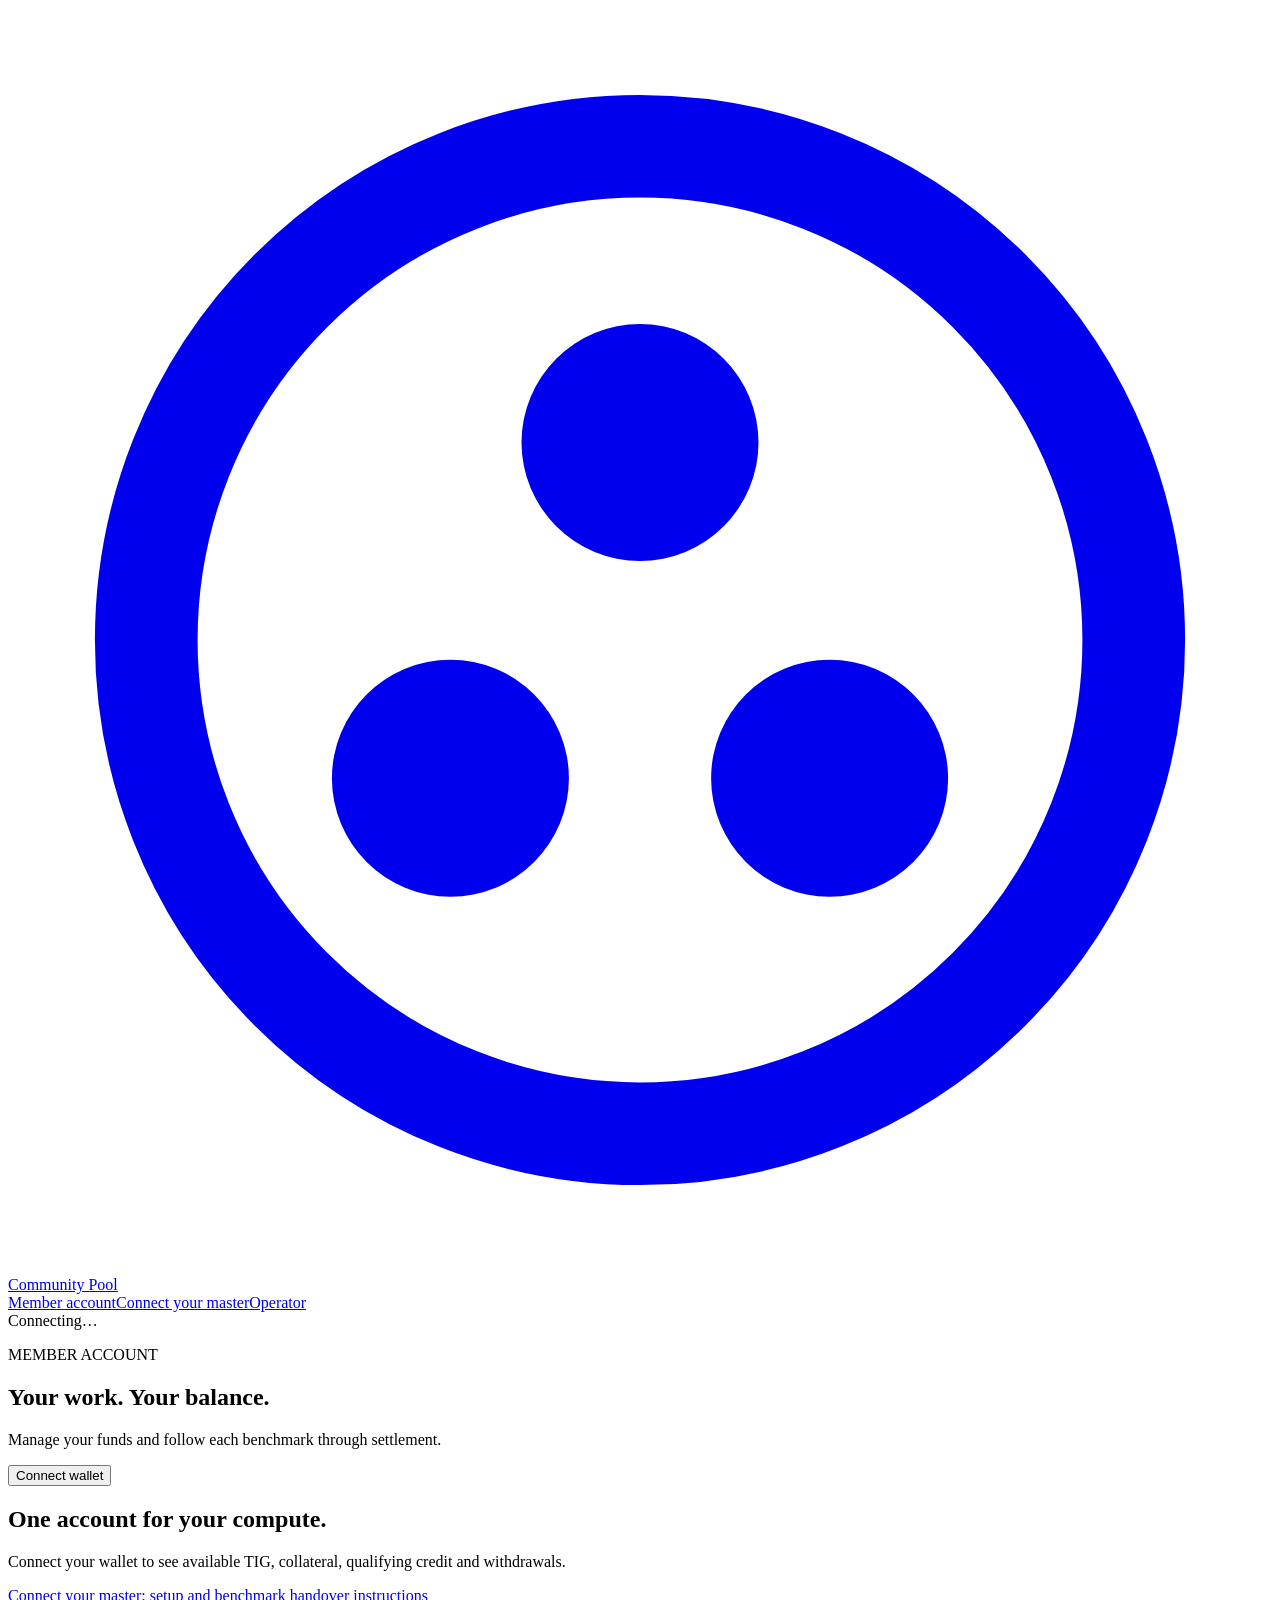
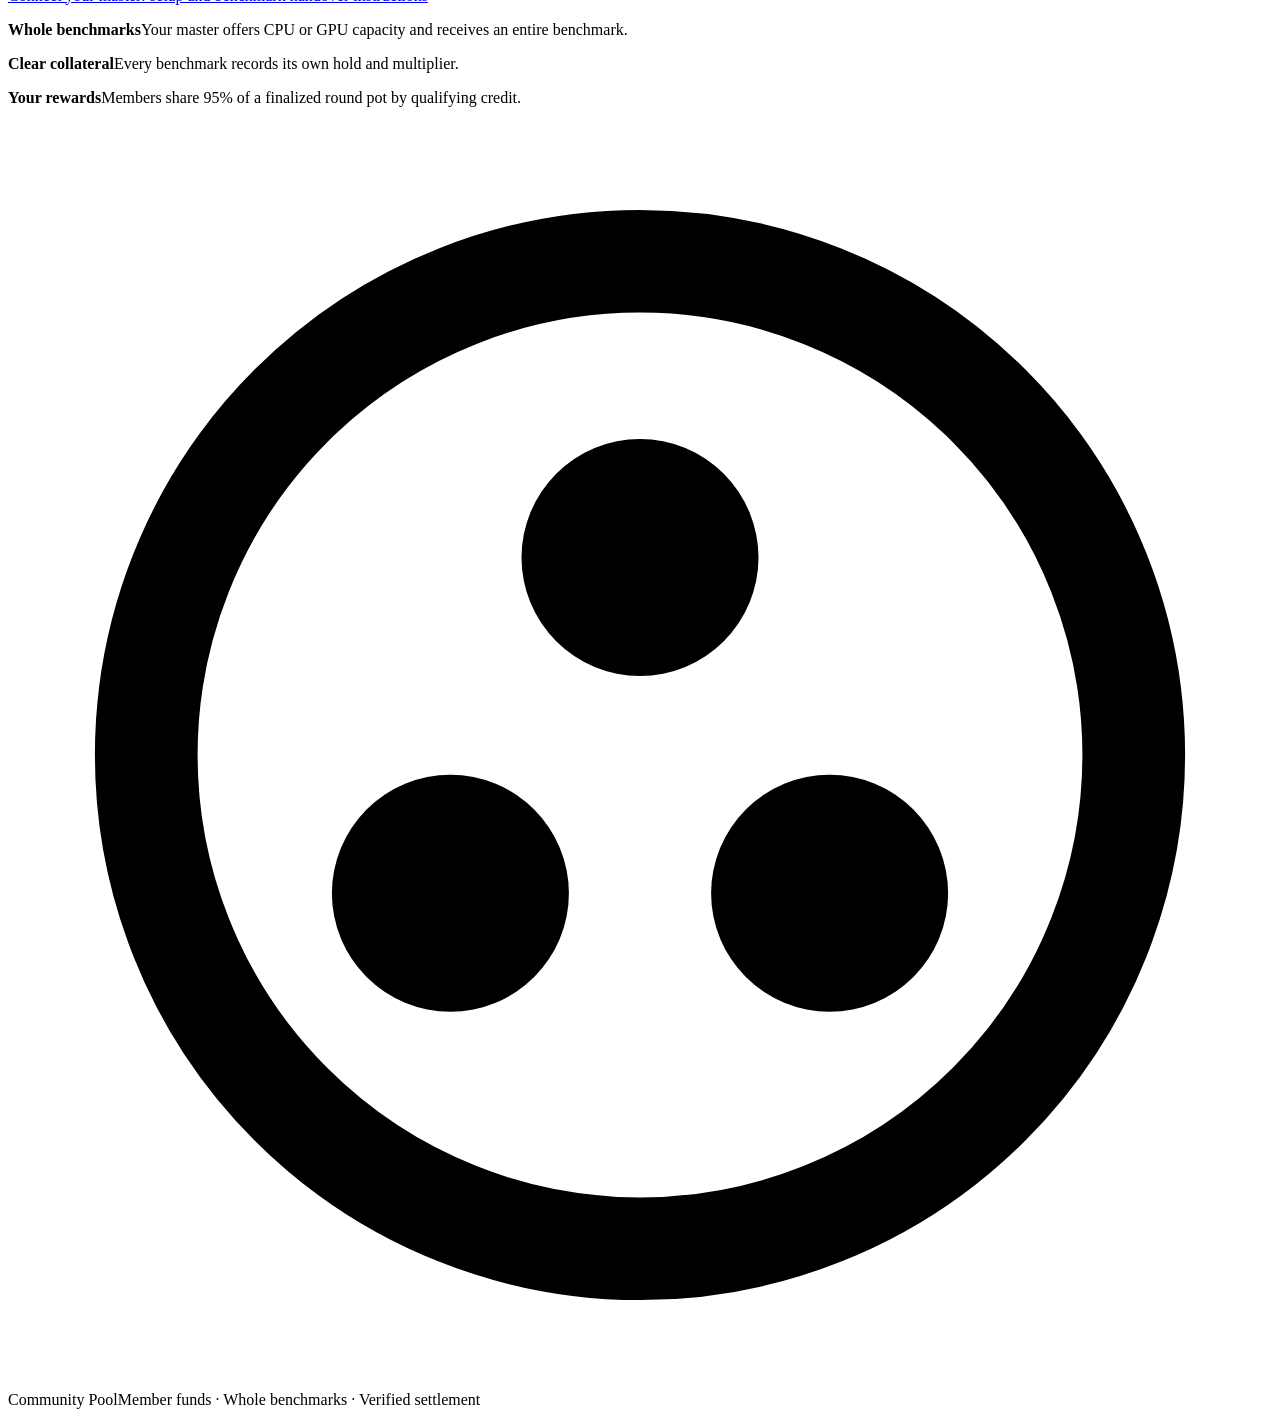
==== pool_manager/pool_v2/web/index.html @ d70a9831 "Rebrand the member and operator screens as Community Pool Rename the product from InnoPool v2 to Com" ====
<!doctype html>
<html lang="en">
<head>
  <meta charset="utf-8"><meta name="viewport" content="width=device-width, initial-scale=1">
  <meta name="pool-api-origin" content="__POOL_V2_API_ORIGIN__">
  <meta name="description" content="Community Pool is a member-run pool for The Innovation Game: whole benchmarks, member funds and verified settlement.">
  <meta name="theme-color" content="#0f6b73">
  <link rel="icon" href="data:image/svg+xml,%3Csvg xmlns='http://www.w3.org/2000/svg' viewBox='0 0 32 32'%3E%3Crect width='32' height='32' rx='7' fill='%230f6b73'/%3E%3Ccircle cx='16' cy='16' r='10.5' fill='none' stroke='%23fff' stroke-width='2.4'/%3E%3Cg fill='%23fff'%3E%3Ccircle cx='16' cy='11.8' r='2.5'/%3E%3Ccircle cx='12' cy='19' r='2.5'/%3E%3Ccircle cx='20' cy='19' r='2.5'/%3E%3C/g%3E%3C/svg%3E">
  <title>Community Pool · Member accounts</title>
  <link rel="stylesheet" href="/assets/style.css"><script type="module" src="/assets/app.js"></script>
</head>
<body>
<header class="site-header"><a class="brand" href="/"><svg class="mark" viewBox="0 0 32 32" fill="currentColor" aria-hidden="true" focusable="false"><circle cx="16" cy="16" r="12.5" fill="none" stroke="currentColor" stroke-width="2.6"/><circle cx="16" cy="11" r="3"/><circle cx="11.2" cy="19.5" r="3"/><circle cx="20.8" cy="19.5" r="3"/></svg><span class="wordmark">Community Pool</span></a><nav aria-label="Main"><a href="/">Member account</a><a href="/join">Connect your master</a><a href="/operator">Operator</a></nav><span class="pill" id="work-status">Connecting…</span></header>
<main>
  <p id="message" role="status" class="notice" hidden></p>
  <section id="member-page">
    <div class="page-heading"><div><p class="eyebrow">MEMBER ACCOUNT</p><h1>Your work. Your balance.</h1><p class="muted">Manage your funds and follow each benchmark through settlement.</p></div><div class="account-controls"><span id="connected-wallet" class="mono"></span><button id="connect-wallet">Connect wallet</button><button id="refresh-member" class="secondary" hidden>Refresh</button><button id="sign-out" class="secondary" hidden>Sign out</button></div></div>
    <section id="master-setup-guide" class="card setup-guide" hidden aria-labelledby="master-setup-title">
      <h2 id="master-setup-title">Receive benchmarks in your own master</h2>
      <p>Your master connects to the pool and receives one complete benchmark. You configure how it shares computation between your compatible machines and combines their outputs. Helper machines do not register with the pool.</p>
      <ol>
        <li><strong>Register your account.</strong> Use <strong>Connect wallet</strong> above and sign the login message.</li>
        <li><strong>Prepare collateral.</strong> Check <strong>Available funds</strong>. If you need to deposit, use the network, TIG contract and address displayed under <strong>Member funds</strong>, send from your registered wallet and wait for the finalized credit. Each benchmark has one collateral hold and uses one of your two slots, however many machines compute it.</li>
        <li><strong>Create an execution token.</strong> Use the button under <strong>Connect your compute</strong>. Keep this token in your master. Helpers need your master's jobs, not pool credentials. Tokens expire after 30 days; your account lists expiry and lets you replace or revoke them.</li>
        <li><strong>Connect and receive work.</strong> Configure your master with the API settings below. Check pool availability and your account, offer compatible CPU or GPU capacity, then save and acknowledge the assignment before dispatching computation to your machines.</li>
      </ol>
      <p><strong>API base:</strong> <code class="wrap">__POOL_V2_API_ORIGIN__/api/v2</code></p>
      <p class="muted">Your custom master chooses its concurrency from its own configuration or connected machines. No website concurrency choice is required. The reference installer below runs on one machine and does not set up a distributed master.</p>
      <details>
        <summary>Pool connection and receiving a benchmark</summary>
        <p>Use these headers for authenticated member requests. Send JSON bodies with <code>Content-Type: application/json</code>. Keep the token private and refuse authenticated redirects.</p>
        <pre class="wrap">Authorization: Bearer &lt;execution-token&gt;
X-InnoPool-Version: 2.0</pre>
        <p><code>GET /api/v2/capabilities</code> is public. Confirm <code>api_version: "2.0"</code>, <code>assignment_unit: "whole-benchmark"</code> and <code>work_enabled: true</code>. <code>GET /api/v2/member/balance</code> with your token checks account access and funds/slots. <code>GET /api/v2/release</code> supplies the pinned runtime images.</p>
        <p>Persist a unique request key and the exact offer, then send <code>POST /api/v2/work-requests</code>:</p>
        <pre class="wrap">{
  "request_key": "&lt;your-persisted-unique-key&gt;",
  "resource": "CPU",
  "compute_type": "aws_c7a",
  "capacity": {"workers": 12}
}</pre>
        <p><code>capacity.workers</code> declares available simultaneous nonce computations, from 1 to 4096, across compatible machines. For example, three machines offering four each declare 12. The pool records it but does not use it to size the benchmark. Divide available capacity between concurrent benchmarks.</p>
        <p>CPU verification types are <code>aws_t3</code>, <code>aws_t3a</code>, <code>aws_t4g</code>, <code>aws_c7i</code>, <code>aws_c7a</code>, <code>aws_c7g</code>, <code>aws_m7i</code>, <code>aws_m7a</code> and <code>aws_m7g</code>. The t4g/c7g/m7g types require ARM64; other CPU types require AMD64. GPU requests use <code>resource: "GPU"</code> and <code>compute_type: "aws_g4dn"</code> on AMD64 with a compatible NVIDIA runtime. Every helper must execute the exact assigned binary/runtime compatibly.</p>
        <ol>
          <li>Save the returned request <code>id</code>. Poll <code>GET /api/v2/work-requests/{id}</code>. While <code>queued</code>, refresh before <code>expires_at</code> using <code>POST /api/v2/work-requests/{id}/refresh</code> with <code>{}</code>, while your offered capacity remains available. The default offer lifetime is 60 seconds. While <code>reserved</code>, wait for acceptance.</li>
          <li>When <code>assigned</code>, read <code>benchmark_id</code> and fetch <code>GET /api/v2/benchmarks/{benchmark_id}</code>.</li>
          <li>Save the exact <code>assignment_payload</code> string durably. Verify its UTF-8 SHA-256 equals <code>assignment_digest</code>; parsing and reserializing JSON changes the bytes. Validate the assigned settings, binary SHA-256 and pinned runtime before accepting.</li>
          <li>Send <code>POST /api/v2/benchmarks/{benchmark_id}/acknowledge</code> with <code>{"assignment_digest":"&lt;returned-digest&gt;"}</code>. Save the confirmed <code>handed_over_at</code>. A GET alone is not confirmed handover.</li>
        </ol>
        <p><strong>After confirmed handover, your account owns responsibility for the benchmark.</strong> Your master can now distribute its nonce computations using your own scheduler and transport.</p>
        <p>After a lost response, retry the same saved request key/offer or acknowledgement, or GET the benchmark to recover handover confirmation. Changed offers require a new key; expired queued offers also require a new key.</p>
      </details>
      <details>
        <summary>Returning work, recovery and troubleshooting</summary>
        <p>Save the complete assignment and every output leaf and verified quality. Cover nonce <code>0</code> through <code>num_nonces - 1</code>.</p>
        <ol>
          <li>Submit one <code>merkle_root</code> and the complete int32 <code>solution_quality</code> array in nonce order to <code>POST /api/v2/benchmarks/{benchmark_id}/results</code>.</li>
          <li>Poll the benchmark for authoritative <code>sampled_nonces</code>. Submit exactly those <code>merkle_proofs</code> in TIG's leaf/encoded-branch format to <code>POST /api/v2/benchmarks/{benchmark_id}/proofs</code>.</li>
          <li>Follow the benchmark until <code>active</code>, <code>verification_failed</code>, <code>expired</code>, <code>rejected</code> or <code>cancelled</code>. <code>stored: true</code> confirms pool storage; TIG acceptance is separate. Retain evidence through collateral settlement and pending evidence requests.</li>
        </ol>
        <p>Use one uploader per benchmark. Recover saved assignments and completed outputs after restart, and retry identical uploads after uncertain responses. Complete computation and uploads within TIG's challenge lifetime. Collateral remains held after a slot is freed until normal finalization.</p>
        <p><strong>No new work?</strong> Check the status above, available funds, occupied slots and offer expiry. A queued offer can wait for compatible work or operator funding/observations. <code>503</code> means new work is disabled or paused; existing work recovery remains available. <code>401</code> means the token is missing, expired or revoked. <code>426</code> means the protocol header is missing or wrong. For <code>400</code>/<code>422</code>, check your request fields; for <code>409</code>, read the response detail and reconcile your saved state.</p>
        <p>See the <a href="https://github.com/Daniel-T-S-Adams/tig-pool-v2/blob/main/docs/MEMBER_API_V2.md">full member API specification</a> and <a href="https://github.com/Daniel-T-S-Adams/tig-pool-v2/blob/main/docs/MEMBER_MASTER_V2.md">member master contract and diagram</a>. You can configure the reference worker's optional SSH helper mode or use your own master. Real two-server computation and restart recovery passed in rehearsal; actual mainnet acceptance and finalization remain to be checked. See the <a href="https://github.com/Daniel-T-S-Adams/tig-pool-v2/blob/main/docs/SSH_MEMBER_MASTER_VERIFICATION.md">verification record</a>.</p>
      </details>
    </section>
    <div id="member-guest" class="card welcome"><h2>One account for your compute.</h2><p>Connect your wallet to see available TIG, collateral, qualifying credit and withdrawals.</p><p><a href="/join">Connect your master: setup and benchmark handover instructions</a></p><div class="facts"><p><strong>Whole benchmarks</strong>Your master offers CPU or GPU capacity and receives an entire benchmark.</p><p><strong>Clear collateral</strong>Every benchmark records its own hold and multiplier.</p><p><strong>Your rewards</strong>Members share 95% of a finalized round pot by qualifying credit.</p></div></div>
    <div id="member-content" hidden>
      <div class="metrics"><article class="metric accent"><p>Available funds</p><strong id="available">—</strong><span>TIG · ready to use</span></article><article class="metric"><p>Held collateral</p><strong id="collateral">—</strong><span>TIG · across your benchmarks</span></article><article class="metric"><p>Pending withdrawals</p><strong id="pending">—</strong><span>TIG · reserved for payment</span></article><article class="metric"><p>Collateral multiplier</p><strong id="multiplier">—</strong><span>Applies to new benchmarks</span></article></div>
      <div class="two-columns"><section class="card"><h2>Member funds</h2><p class="muted" id="deposit-help">Deposit configuration is loading.</p><p id="deposit-address" class="mono wrap"></p><p id="deposit-network" class="small muted wrap"></p><form id="withdraw-form"><label for="withdraw-amount">Withdraw TIG</label><div class="inline"><input id="withdraw-amount" inputmode="decimal" placeholder="0.00" required autocomplete="off"><button>Request withdrawal</button></div><p class="muted small">The full amount is sent after operator review. One successful withdrawal every seven days.</p><p class="small">Destination <span id="withdrawal-wallet" class="mono wrap"></span></p><button type="button" id="change-wallet" class="text-button">Change withdrawal wallet</button></form></section><section class="card" id="worker-card"><h2>Connect your compute</h2><p>Your master requests CPU or GPU work, saves the full benchmark and keeps its evidence for verification.</p><p><a href="/join">Connect your master: API settings and benchmark handover guide</a></p><p class="muted">Up to two benchmarks may occupy your account’s execution slots. Collateral can remain held after a slot is free.</p><button id="issue-worker-token" class="secondary">Create execution token</button><div id="worker-token-box" hidden><label for="worker-token">Execution token</label><input id="worker-token" type="password" readonly autocomplete="off"><button id="copy-worker-token" class="text-button">Copy token</button><p class="muted small">Use this token only in your worker configuration. It cannot authorize withdrawals.</p></div><div id="active-tokens" aria-label="Active execution tokens"></div><h3>Single-machine reference installer</h3><p class="small muted" id="worker-install-status">The single-machine reference installer will be available with the verified release.</p><div id="worker-install-options" hidden><form id="worker-install-form"><label for="worker-compute">Worker hardware</label><select id="worker-compute"><option value="aws_c7a">CPU · AMD64</option><option value="aws_c7g">CPU · ARM64</option><option value="aws_g4dn">GPU · AMD64 with NVIDIA</option></select><label for="worker-capacity">Concurrent nonce workers on this machine</label><input id="worker-capacity" type="number" min="1" max="4096" value="1" required aria-describedby="worker-capacity-help"><p id="worker-capacity-help" class="small muted">Reference worker setting: simultaneous nonce computations on this machine. Your custom master configures its own concurrency.</p><button class="secondary">Show installation steps</button></form><div id="worker-install-guide" hidden><p><a id="worker-installer-download" download="install_worker_v2.py">Download installer</a></p><p class="small muted">Save the file as install_worker_v2.py, then run these commands on your worker machine using Python 3.12, Git and Docker.</p><pre id="worker-install-command" class="wrap"></pre><p id="worker-installer-checksum" class="small mono wrap"></p></div></div></section></div>
      <section class="card"><div class="section-heading"><h2>Your benchmarks</h2><span id="slots" class="pill"></span></div><div class="table-scroll"><table><thead><tr><th>Benchmark</th><th>Work</th><th>Round</th><th>Status</th><th>Base × multiplier</th><th>Held TIG</th></tr></thead><tbody id="member-benchmarks"></tbody></table></div></section>
      <section class="card"><h2>Qualifying credit & rewards</h2><p class="muted small">Qualifying bundles have equal weight. Credit tied at the cutoff is shared equally. Unsettled credit is not spendable TIG.</p><div class="table-scroll"><table><thead><tr><th>Round</th><th>Your qualifying credit</th><th>Settlement</th><th>Your reward · TIG</th></tr></thead><tbody id="member-rounds"></tbody></table></div></section>
      <section class="card"><h2>Withdrawals</h2><div class="table-scroll"><table><thead><tr><th>Requested</th><th>TIG</th><th>Destination</th><th>Status</th><th>Action</th></tr></thead><tbody id="member-withdrawals"></tbody></table></div></section>
      <div class="pager"><button id="member-newer" class="secondary">Newer activity</button><span id="member-page-number"></span><button id="member-older" class="secondary">Older activity</button></div>
    </div>
  </section>
  <section id="operator-page" hidden>
    <div class="page-heading"><div><p class="eyebrow">POOL OPERATIONS</p><h1>Keep the pool accountable.</h1><p class="muted">Review member funds, work confirmations and round settlements.</p></div><button id="operator-sign-out" class="secondary" hidden>Sign out</button></div>
    <form id="operator-login" class="card narrow"><h2>Operator access</h2><label for="operator-token">Operator token</label><input id="operator-token" type="password" required autocomplete="off"><button>Open operator dashboard</button><p class="muted small">The token stays in this page’s memory and is cleared when you leave.</p></form>
    <div id="operator-content" hidden>
      <div class="toolbar"><span id="observation-summary"></span><button id="refresh-operator" class="secondary">Refresh</button><button id="pause-work" class="secondary">Pause new work</button></div>
      <div class="metrics" id="operator-balances"></div>
      <section class="card"><h2>Operator income</h2><p class="muted small">Withdraw from your available operator funds, which include settled pool fees and your own contributions. Member funds and prepaid submission fees are excluded.</p><p id="operator-income-wallet" class="mono wrap"></p><p id="operator-income-balance" class="muted"></p><button id="request-operator-withdrawal" disabled>Withdraw operator funds</button><p class="muted small">Each withdrawal is reviewed below, then signed manually in the pool wallet.</p></section>
      <section class="card"><div class="section-heading"><h2>Wallet reconciliation</h2><span id="custody-health" class="pill"></span></div><p id="custody-balances" class="muted small"></p><div class="toolbar"><button id="record-token-receipt" class="secondary">Record TIG receipt</button><button id="record-native-funding" class="secondary">Record native funding</button></div><p class="muted small">Unattributed deposits need an independent ownership check before crediting a member or the operator. A public transaction hash alone does not establish ownership.</p><div class="table-scroll"><table><thead><tr><th>Source</th><th>TIG</th><th>Block</th><th>Action</th></tr></thead><tbody id="unattributed-deposits"></tbody></table></div><div id="custody-alerts"></div></section>
      <section class="card"><h2>Members & collateral</h2><p class="muted small">Changing a multiplier affects new benchmarks only. Existing holds keep their recorded amount.</p><div class="table-scroll"><table><thead><tr><th>Member wallet</th><th>Available TIG</th><th>Held TIG</th><th>Slots</th><th>Multiplier</th><th>Action</th></tr></thead><tbody id="operator-members"></tbody></table></div></section>
      <section class="card"><div class="section-heading"><h2>Submission fee funding</h2><span id="funding-health" class="pill"></span></div><p id="funding-detail" class="muted small"></p><button id="prepare-topup" class="secondary">Prepare fee top-up</button><div class="table-scroll"><table><thead><tr><th>Prepared</th><th>TIG</th><th>Status</th><th>Action</th></tr></thead><tbody id="operator-topups"></tbody></table></div></section>
      <section class="card"><h2>Withdrawal review</h2><p class="muted small">Review member and operator requests, then prepare each payment before using the custody wallet. An uncertain payment must be checked before another attempt.</p><div class="table-scroll"><table><thead><tr><th>Account</th><th>TIG</th><th>Destination</th><th>Status</th><th>Action</th></tr></thead><tbody id="operator-withdrawals"></tbody></table></div></section>
      <section class="card"><h2>Round settlement</h2><p id="settlement-status" class="muted small"></p><div class="table-scroll"><table><thead><tr><th>Round</th><th>Credited blocks</th><th>Unresolved holds</th><th>Final pot · TIG</th><th>Status</th><th>Action</th></tr></thead><tbody id="operator-rounds"></tbody></table></div></section>
      <section class="card"><h2>Collateral awaiting finalization</h2><div class="table-scroll"><table><thead><tr><th>Benchmark</th><th>Round</th><th>Status</th><th>Handed over</th><th>Held TIG</th><th>Action</th></tr></thead><tbody id="operator-holds"></tbody></table></div></section>
      <div class="two-columns"><section class="card"><h2>Protocol confirmations</h2><div id="uncertain-submissions"></div></section><section class="card"><h2>Observation alerts</h2><div id="observation-alerts"></div></section></div>
      <section class="card"><h2>Multiplier history</h2><div class="table-scroll"><table><thead><tr><th>Member</th><th>Before</th><th>After</th><th>Reason</th><th>Changed</th></tr></thead><tbody id="multiplier-history"></tbody></table></div></section>
      <div class="pager"><button id="operator-newer" class="secondary">Newer members & holds</button><span id="operator-page-number"></span><button id="operator-older" class="secondary">Older members & holds</button></div>
    </div>
  </section>
  <dialog id="action-dialog"><form id="action-form"><h2 id="action-title"></h2><p id="action-description" class="muted"></p><div id="action-fields"></div><p id="action-error" role="alert" class="error"></p><div class="dialog-actions"><button type="button" class="secondary" id="close-dialog">Close</button><button id="action-submit">Save</button></div></form></dialog>
</main><footer><span class="footer-brand"><svg class="mark" viewBox="0 0 32 32" fill="currentColor" aria-hidden="true" focusable="false"><circle cx="16" cy="16" r="12.5" fill="none" stroke="currentColor" stroke-width="2.6"/><circle cx="16" cy="11" r="3"/><circle cx="11.2" cy="19.5" r="3"/><circle cx="20.8" cy="19.5" r="3"/></svg>Community Pool</span><span>Member funds · Whole benchmarks · Verified settlement</span></footer>
</body></html>
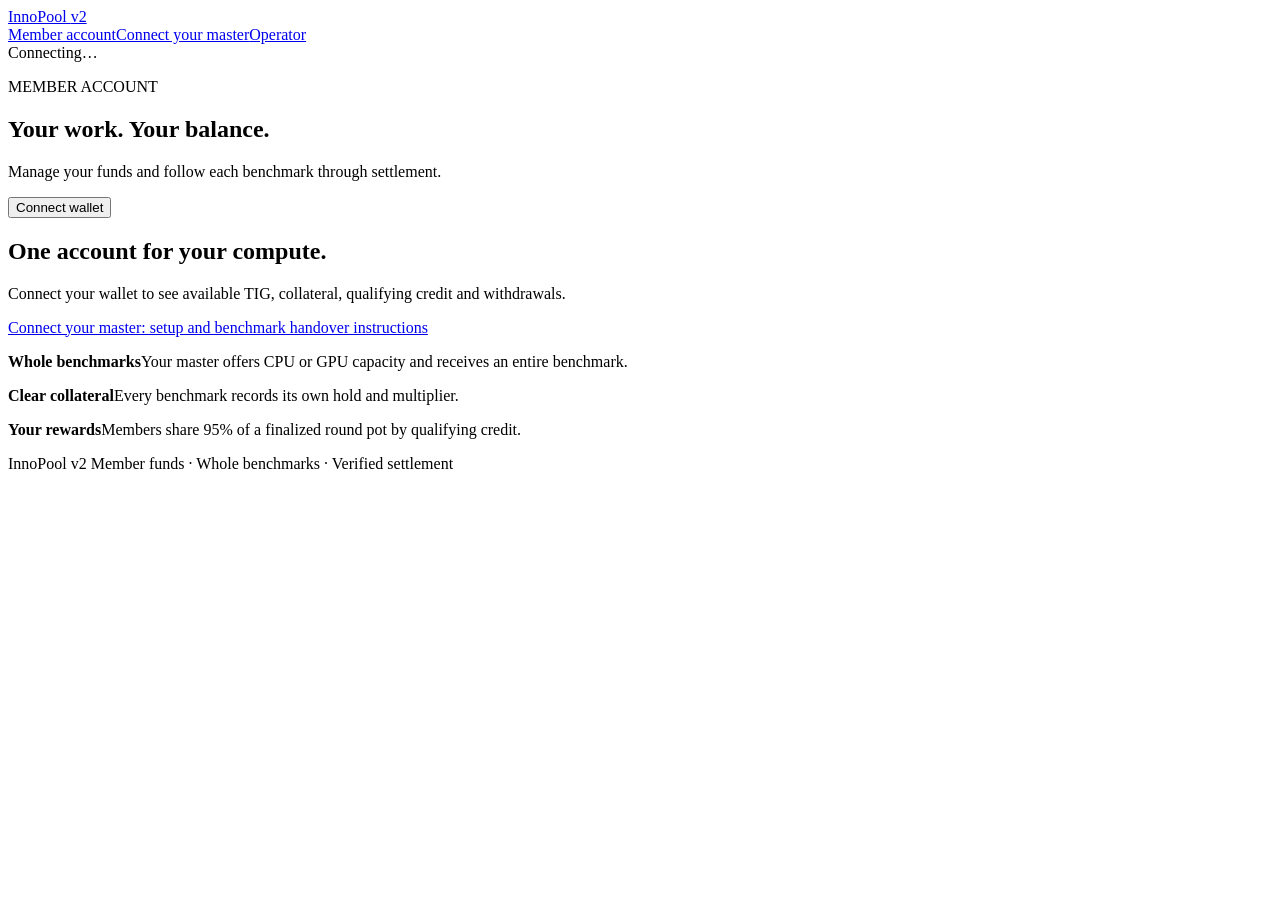
==== commit 4a275c5a: "Merge pull request #43 from Daniel-T-S-Adams/cleanup/compact-pool-storage Lean pool storage and memb" ====
--- a/pool_manager/pool_v2/web/index.html
+++ b/pool_manager/pool_v2/web/index.html
@@ -2,15 +2,12 @@
 <html lang="en">
 <head>
   <meta charset="utf-8"><meta name="viewport" content="width=device-width, initial-scale=1">
-  <meta name="pool-api-origin" content="__POOL_V2_API_ORIGIN__">
-  <meta name="description" content="Community Pool is a member-run pool for The Innovation Game: whole benchmarks, member funds and verified settlement.">
-  <meta name="theme-color" content="#0f6b73">
-  <link rel="icon" href="data:image/svg+xml,%3Csvg xmlns='http://www.w3.org/2000/svg' viewBox='0 0 32 32'%3E%3Crect width='32' height='32' rx='7' fill='%230f6b73'/%3E%3Ccircle cx='16' cy='16' r='10.5' fill='none' stroke='%23fff' stroke-width='2.4'/%3E%3Cg fill='%23fff'%3E%3Ccircle cx='16' cy='11.8' r='2.5'/%3E%3Ccircle cx='12' cy='19' r='2.5'/%3E%3Ccircle cx='20' cy='19' r='2.5'/%3E%3C/g%3E%3C/svg%3E">
-  <title>Community Pool · Member accounts</title>
+  <meta name="innopool-api-origin" content="__POOL_V2_API_ORIGIN__">
+  <title>InnoPool · Member accounts</title>
   <link rel="stylesheet" href="/assets/style.css"><script type="module" src="/assets/app.js"></script>
 </head>
 <body>
-<header class="site-header"><a class="brand" href="/"><svg class="mark" viewBox="0 0 32 32" fill="currentColor" aria-hidden="true" focusable="false"><circle cx="16" cy="16" r="12.5" fill="none" stroke="currentColor" stroke-width="2.6"/><circle cx="16" cy="11" r="3"/><circle cx="11.2" cy="19.5" r="3"/><circle cx="20.8" cy="19.5" r="3"/></svg><span class="wordmark">Community Pool</span></a><nav aria-label="Main"><a href="/">Member account</a><a href="/join">Connect your master</a><a href="/operator">Operator</a></nav><span class="pill" id="work-status">Connecting…</span></header>
+<header class="site-header"><a class="brand" href="/">InnoPool <span>v2</span></a><nav aria-label="Main"><a href="/">Member account</a><a href="/join">Connect your master</a><a href="/operator">Operator</a></nav><span class="pill" id="work-status">Connecting…</span></header>
 <main>
   <p id="message" role="status" class="notice" hidden></p>
   <section id="member-page">
@@ -92,5 +89,5 @@
     </div>
   </section>
   <dialog id="action-dialog"><form id="action-form"><h2 id="action-title"></h2><p id="action-description" class="muted"></p><div id="action-fields"></div><p id="action-error" role="alert" class="error"></p><div class="dialog-actions"><button type="button" class="secondary" id="close-dialog">Close</button><button id="action-submit">Save</button></div></form></dialog>
-</main><footer><span class="footer-brand"><svg class="mark" viewBox="0 0 32 32" fill="currentColor" aria-hidden="true" focusable="false"><circle cx="16" cy="16" r="12.5" fill="none" stroke="currentColor" stroke-width="2.6"/><circle cx="16" cy="11" r="3"/><circle cx="11.2" cy="19.5" r="3"/><circle cx="20.8" cy="19.5" r="3"/></svg>Community Pool</span><span>Member funds · Whole benchmarks · Verified settlement</span></footer>
+</main><footer>InnoPool v2 <span>Member funds · Whole benchmarks · Verified settlement</span></footer>
 </body></html>
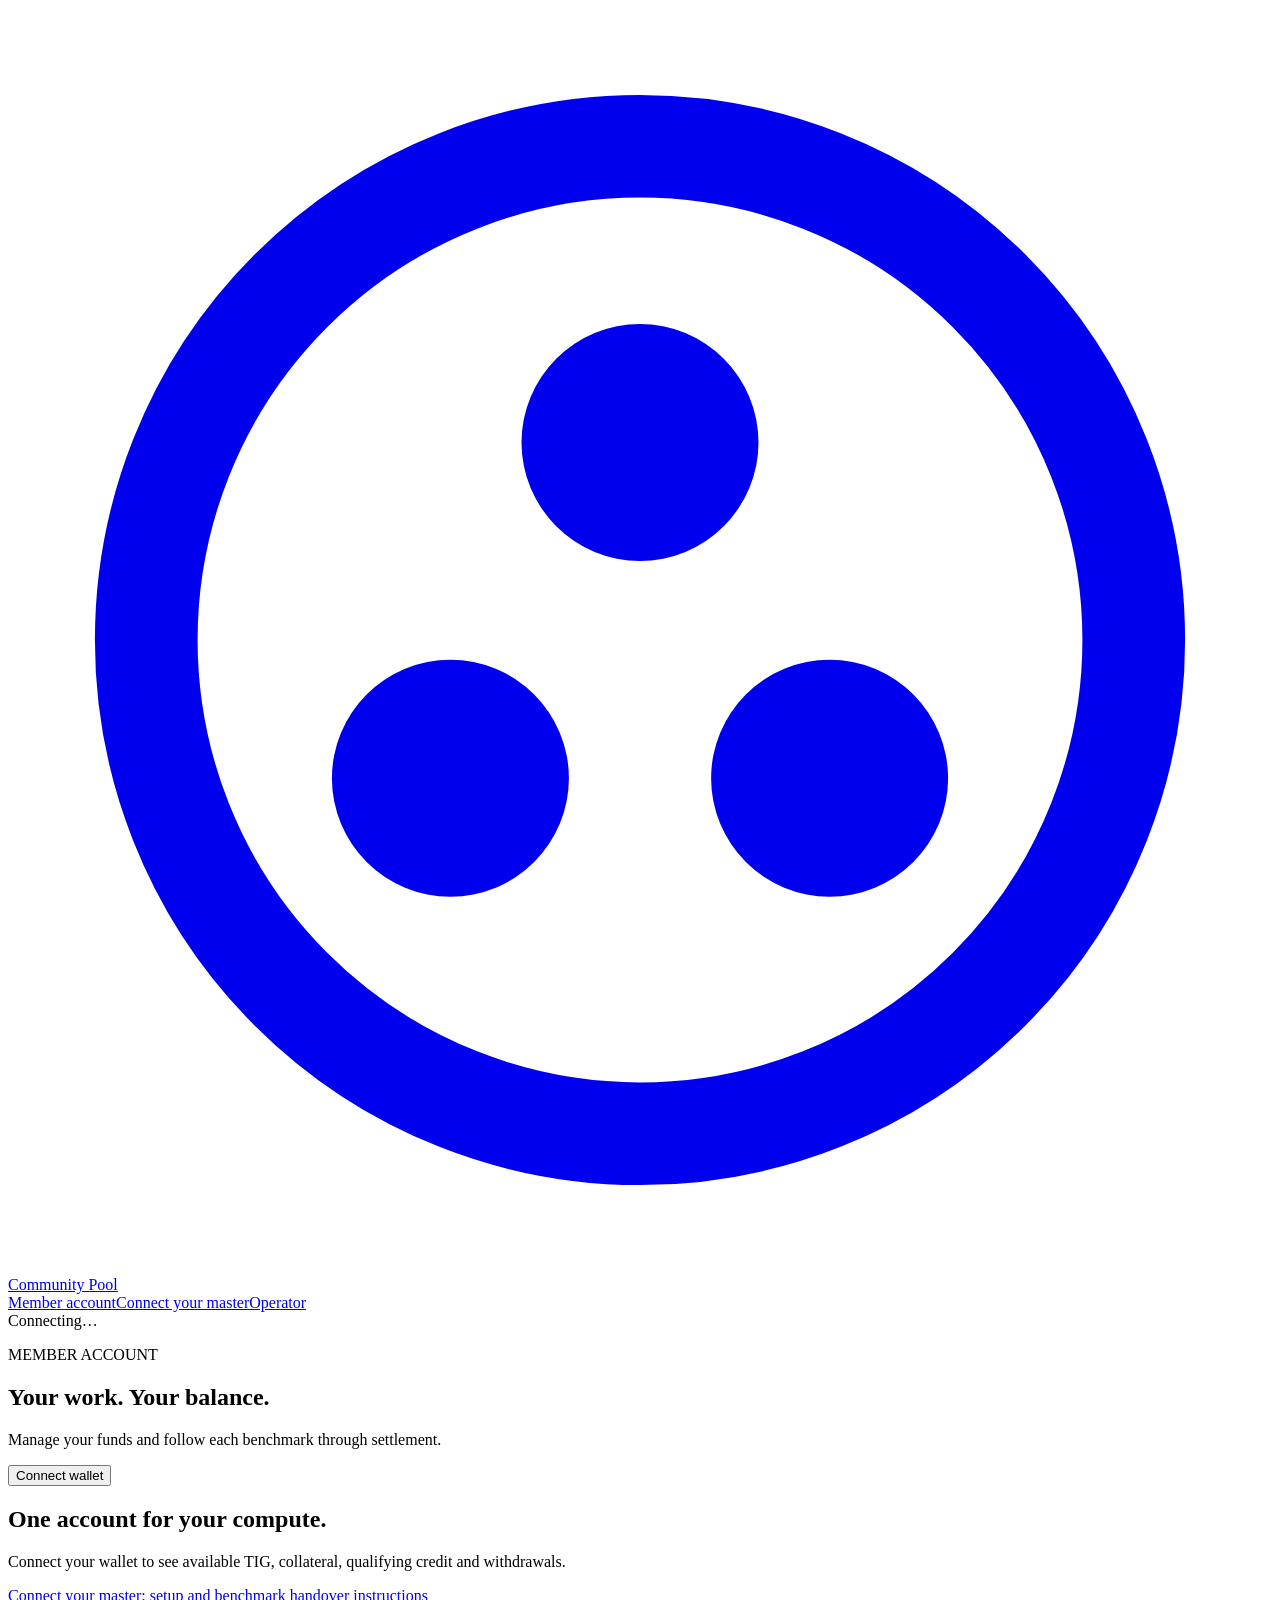
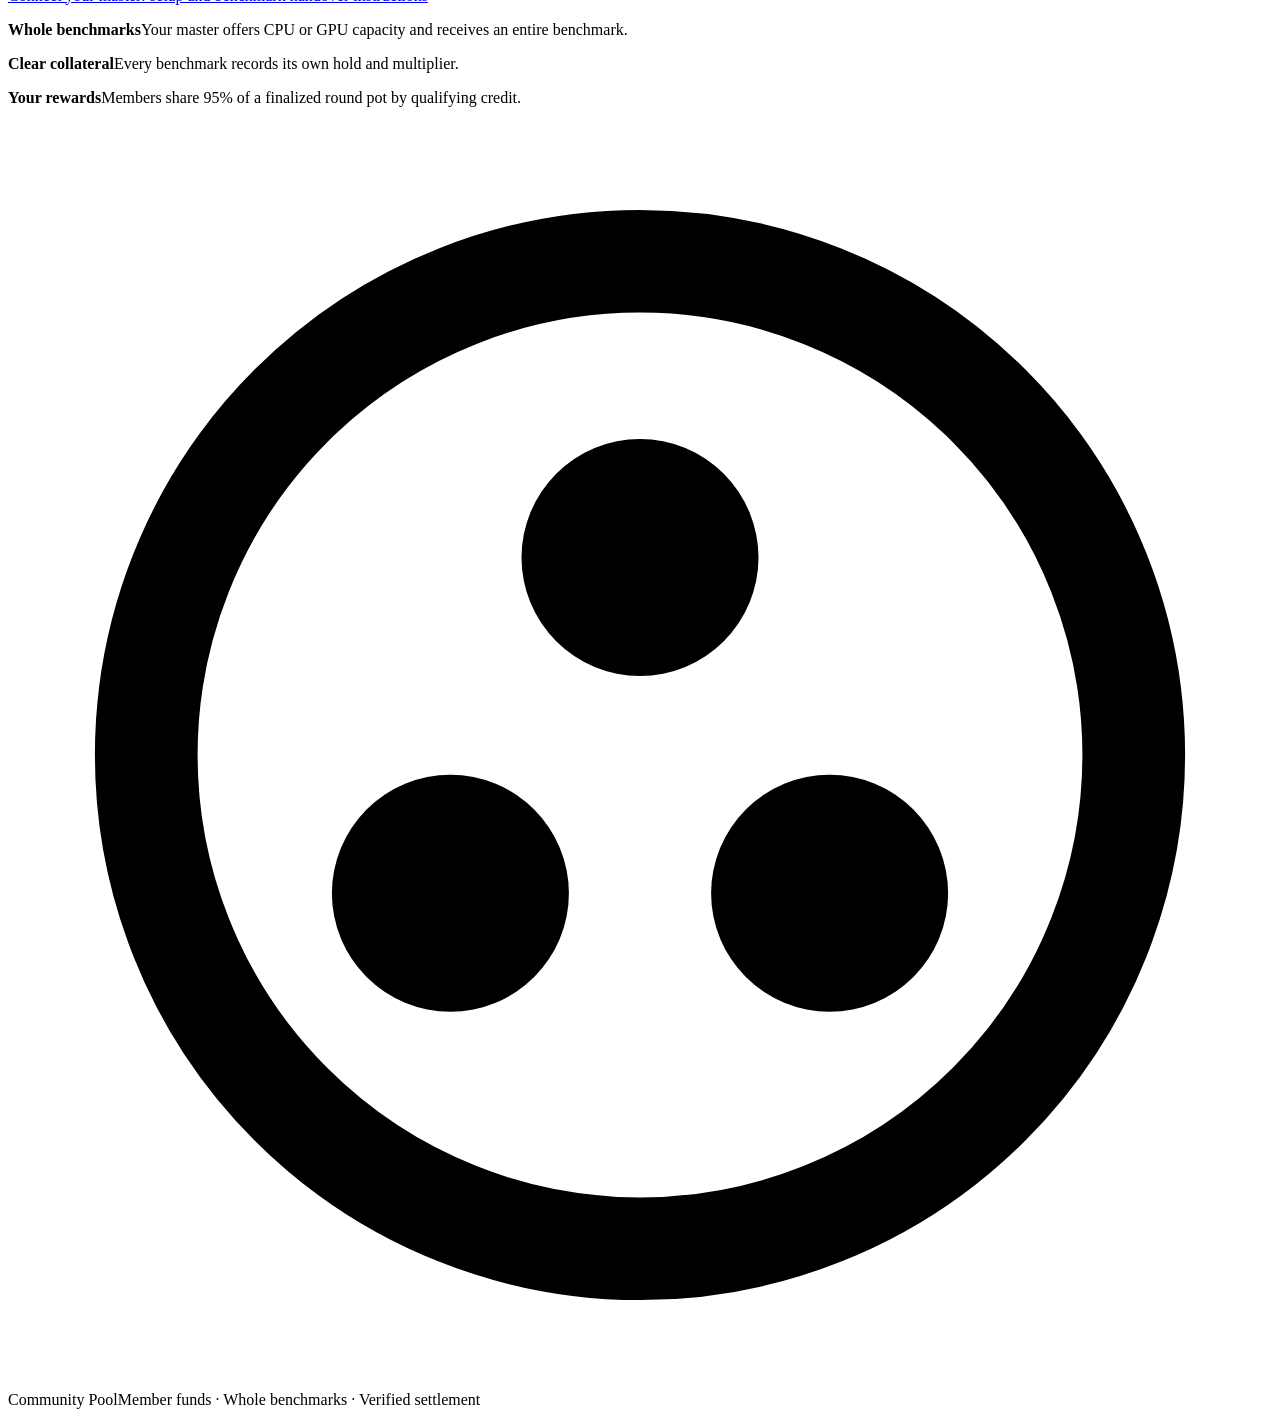
==== commit 4bc4c4d6: "Merge pull request #45 from Daniel-T-S-Adams/branding/community-pool Rebrand the member and operator" ====
--- a/pool_manager/pool_v2/web/index.html
+++ b/pool_manager/pool_v2/web/index.html
@@ -2,12 +2,15 @@
 <html lang="en">
 <head>
   <meta charset="utf-8"><meta name="viewport" content="width=device-width, initial-scale=1">
-  <meta name="innopool-api-origin" content="__POOL_V2_API_ORIGIN__">
-  <title>InnoPool · Member accounts</title>
+  <meta name="pool-api-origin" content="__POOL_V2_API_ORIGIN__">
+  <meta name="description" content="Community Pool is a member-run pool for The Innovation Game: whole benchmarks, member funds and verified settlement.">
+  <meta name="theme-color" content="#0f6b73">
+  <link rel="icon" href="data:image/svg+xml,%3Csvg xmlns='http://www.w3.org/2000/svg' viewBox='0 0 32 32'%3E%3Crect width='32' height='32' rx='7' fill='%230f6b73'/%3E%3Ccircle cx='16' cy='16' r='10.5' fill='none' stroke='%23fff' stroke-width='2.4'/%3E%3Cg fill='%23fff'%3E%3Ccircle cx='16' cy='11.8' r='2.5'/%3E%3Ccircle cx='12' cy='19' r='2.5'/%3E%3Ccircle cx='20' cy='19' r='2.5'/%3E%3C/g%3E%3C/svg%3E">
+  <title>Community Pool · Member accounts</title>
   <link rel="stylesheet" href="/assets/style.css"><script type="module" src="/assets/app.js"></script>
 </head>
 <body>
-<header class="site-header"><a class="brand" href="/">InnoPool <span>v2</span></a><nav aria-label="Main"><a href="/">Member account</a><a href="/join">Connect your master</a><a href="/operator">Operator</a></nav><span class="pill" id="work-status">Connecting…</span></header>
+<header class="site-header"><a class="brand" href="/"><svg class="mark" viewBox="0 0 32 32" fill="currentColor" aria-hidden="true" focusable="false"><circle cx="16" cy="16" r="12.5" fill="none" stroke="currentColor" stroke-width="2.6"/><circle cx="16" cy="11" r="3"/><circle cx="11.2" cy="19.5" r="3"/><circle cx="20.8" cy="19.5" r="3"/></svg><span class="wordmark">Community Pool</span></a><nav aria-label="Main"><a href="/">Member account</a><a href="/join">Connect your master</a><a href="/operator">Operator</a></nav><span class="pill" id="work-status">Connecting…</span></header>
 <main>
   <p id="message" role="status" class="notice" hidden></p>
   <section id="member-page">
@@ -89,5 +92,5 @@
     </div>
   </section>
   <dialog id="action-dialog"><form id="action-form"><h2 id="action-title"></h2><p id="action-description" class="muted"></p><div id="action-fields"></div><p id="action-error" role="alert" class="error"></p><div class="dialog-actions"><button type="button" class="secondary" id="close-dialog">Close</button><button id="action-submit">Save</button></div></form></dialog>
-</main><footer>InnoPool v2 <span>Member funds · Whole benchmarks · Verified settlement</span></footer>
+</main><footer><span class="footer-brand"><svg class="mark" viewBox="0 0 32 32" fill="currentColor" aria-hidden="true" focusable="false"><circle cx="16" cy="16" r="12.5" fill="none" stroke="currentColor" stroke-width="2.6"/><circle cx="16" cy="11" r="3"/><circle cx="11.2" cy="19.5" r="3"/><circle cx="20.8" cy="19.5" r="3"/></svg>Community Pool</span><span>Member funds · Whole benchmarks · Verified settlement</span></footer>
 </body></html>
